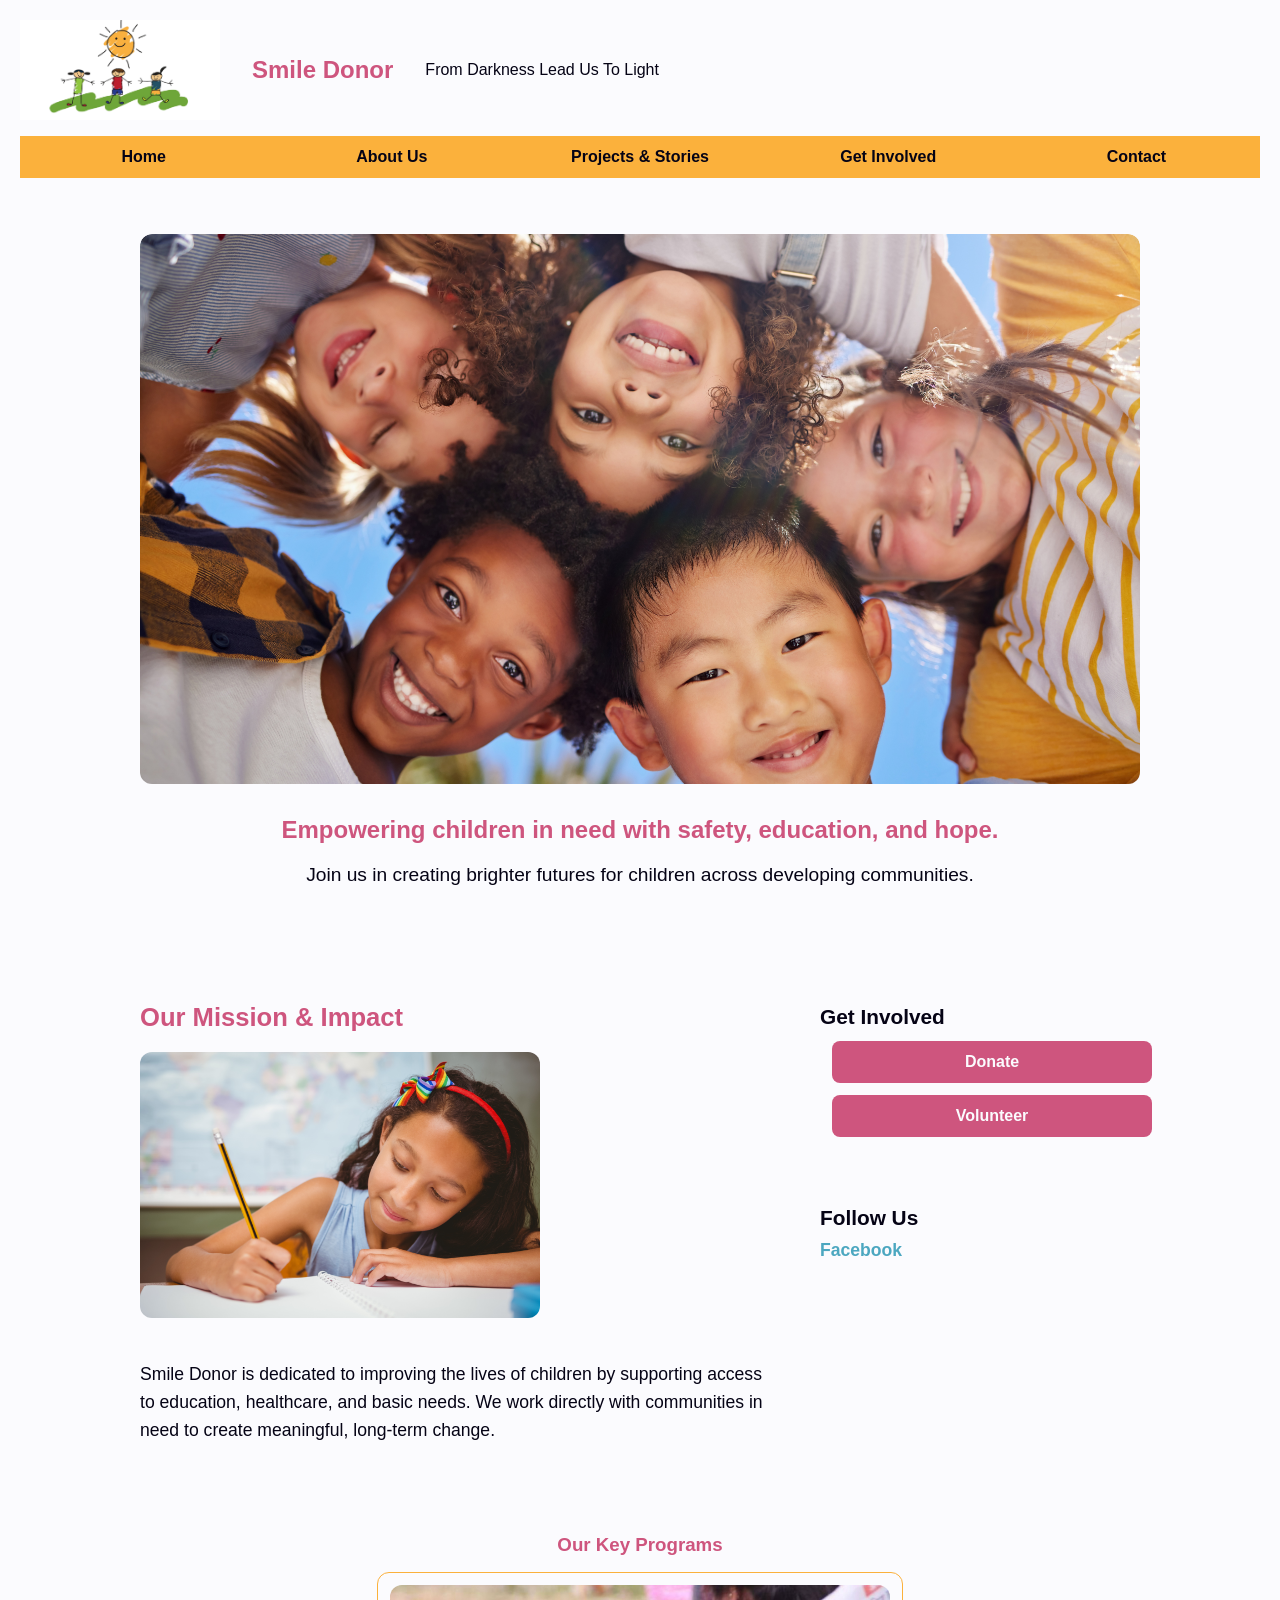
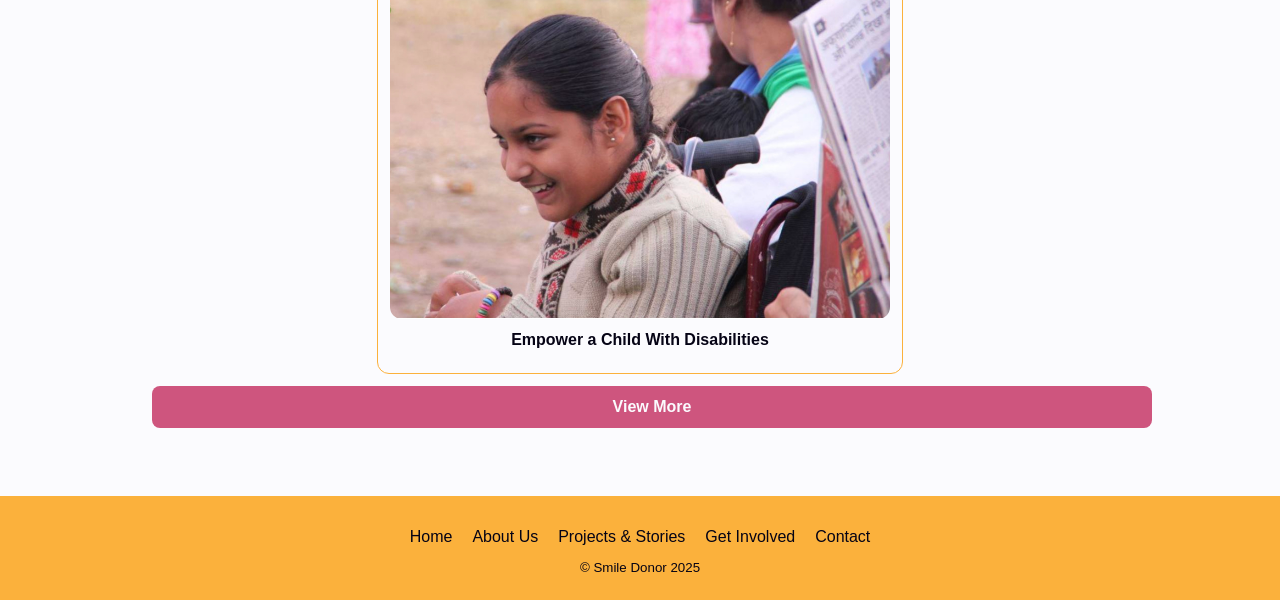
==== index.html @ 24c56756 "about page created" ====
<!DOCTYPE html>
<html lang="en">
<head>
    <meta charset="UTF-8">
    <meta name="viewport" content="width=device-width, initial-scale=1.0">
    <title>Smile Donor - Home</title>
    <link rel="stylesheet" href="styles.css">
</head>
<body>
    <header>
        <section class="branding">
            <img src="images/smile-donor-logo.png" alt="Smile Donor logo">
            <h1>Smile Donor</h1>
            <p>From Darkness Lead Us To Light</p>
        </section>
        <nav>
            <ul>
                <li><a href="index.html">Home</a></li>
                <li><a href="about.html">About Us</a></li>
                <li><a href="#">Projects &amp; Stories</a></li>
                <li><a href="#">Get Involved</a></li>
                <li><a href="#">Contact</a></li>
            </ul>
        </nav>
    </header>
    <main>
        <section class="hero">
            <div class="hero-image">
                <img src="images/smile-donor-hero.jpeg" alt="Children smiling in a group">
            </div>
            <div class="hero-text">
                <h2>Empowering children in need with safety, education, and hope.</h2>
                <p>Join us in creating brighter futures for children across developing communities.</p>
            </div>
        </section>
       <section class="mission">
        <div class="mission-card">
            <h3>Our Mission &amp; Impact</h3>

            <div class="mission-content">
                <div class="mission-image">
                    <img src="images/smile-donor-mission.jpeg" alt="Child learning and writing in a classroom">
                </div>
                <div class="mission-text">
                    <p>Smile Donor is dedicated to improving the lives of children by supporting access to education, healthcare, and basic needs. 
                        We work directly with communities in need to create meaningful, long-term change.</p>
                </div>
            </div>
        </div>
        <div class="right-column">

            <div class="get-involved">
                <h4>Get Involved</h4>
                <button>Donate</button>
                <button>Volunteer</button>
            </div>
            <div class="follow-us">
                <h4>Follow Us</h4>
                <div class="socials">
                    <a href="https://www.facebook.com/smiledonor.org">Facebook</a>
                </div>
            </div>
        </div>
       </section> 
       <section class="programs">
        <h3>Our Key Programs</h3>
        <div class="program-grid">
            <div class="program-item">
                <div class="program-image">
                    <img src="images/smile-donor-program.jpeg" alt="Smiling girl in a wheelchair participating in community activities">
                </div>
                <p>Empower a Child With Disabilities</p>
            </div>
        </div>
        <button class="view-more">View More</button>
    </section>
    </main>
    <footer>
        <ul class="footer-nav">
            <li><a href="#">Home</a></li>
            <li><a href="#">About Us</a></li>
            <li><a href="#">Projects &amp; Stories</a></li>
            <li><a href="#">Get Involved</a></li>
            <li><a href="#">Contact</a></li>
        </ul>
        <p><small>&copy; Smile Donor 2025</small></p>
    </footer>   
</body>
</html>
---- styles.css ----
:root {
    --text: #050315;         
    --background: #fbfbfe;   
    --primary: #ce557e;     
    --secondary: #4CA7C0;    
    --accent: #FBB13C;    
  }
  body {
    font-family: Arial, Helvetica, sans-serif;
    background: var(--background);
    color: var(--text);
    margin: 0;
  }
  header {
    padding: 20px;
  }
  .branding {
    display: flex;
    align-items: center;
    gap: 32px;
    margin-bottom: 10px;
  }
  .branding img {
    width: 200px;
    height: 100px;
}
.branding h1 {
  color: var(--primary);
}
nav {
  background-color: var(--accent);
}
nav ul {
  list-style: none;     
  padding: 12px;
  justify-content: space-evenly;
  display: flex;         
  gap: 25px; 
}
nav li {
  flex: 1;
  text-align: center;
}
nav a {
  text-decoration: none; 
  color: var(--text);
  font-weight: 600;
}
nav a:hover {
  color: var(--background); 
}
.hero {
  padding: 20px;
}
.hero-image {
  max-width: 1000px;
  max-height: 550px;
  overflow: hidden;
  margin: 0 auto;
  border-radius: 12px;
}
.hero-image img {
  width: 100%;
  height: auto;
  display: block;
  border-radius: 12px;
  margin-bottom: 16px;
}
.hero-text {
  padding: 12px;
  text-align: center;
}
.hero-text h2 {
  color: var(--primary);
}
.hero-text p {
  font-size: 1.2rem;
}
.mission {
  display: flex;
  justify-content: space-between;
  gap: 40px;
  margin: 40px auto;
  max-width: 1000px;
}
.mission-card {
  flex: 2;
}
.mission-card h3 {
  font-size: 1.6rem;
  margin-bottom: 20px;
  color: var(--primary);
}
.mission-content {
  display: flex;
  gap: 20px;
  flex-direction: column;
}
.mission-image img {
  width: 400px;
  height: auto;
  border-radius: 12px;
}
.mission-text p {
  font-size: 1.1rem;
  line-height: 1.6;
  color: var(--text);
}
.right-column {
  flex: 1;
  display: flex;
  flex-direction: column;
  gap: 30px;
}
.get-involved h4 {
  font-size: 1.3rem;
  margin-bottom: 12px;
}

.get-involved button {
  display: block;
  width: 100%;
  padding: 12px;
  margin: 12px;
  background-color: var(--primary);
  color: var(--background);
  border: none;
  border-radius: 8px;
  font-size: 1rem;
  font-weight: bolder;
}
.get-involved button:hover {
  background-color: var(--accent);
  color: var(--text);
}
.follow-us h4 {
  font-size: 1.3rem;
  margin-bottom: 10px;
}

.socials a {
  color: var(--secondary);
  font-size: 1.1rem;
  font-weight: bold;
  text-decoration: none;
}
.programs {
  max-width: 1000px;
  margin: 32px auto;
  padding: 16px;
}
.programs h3 {
  text-align: center;
  margin: 16px;
  color: var(--primary);
}
.program-grid {
  display: grid;
  grid-template-columns: 1fr;     
  gap: 16px;
  justify-items: center;          
}
.program-item{
  width: 100%;
  max-width: 500px;
  background: var(--background);
  border: 1px solid var(--accent);
  border-radius: 12px;
  padding: 12px;
  text-align: center;
}

.program-image {
  overflow: hidden;              
  border-radius: 12px;
}

.program-image img{
  display: block;
  width: 100%;
  height: auto;
}

.program-item p {
  margin: 12px;
  font-weight: 600;
  color: var(--text);
}
.view-more {
  display: block;
  width: 100%;
  padding: 12px;
  margin: 12px;
  background-color: var(--primary);
  color: var(--background);
  border: none;
  border-radius: 8px;
  font-size: 1rem;
  font-weight: bolder;
}
.view-more:hover{ 
  background-color: var(--accent);
  color: var(--text);
}
footer {
  background: var(--accent);    
  color: var(--text);                   
  padding: 20px;
  margin-top: 40px;
  text-align: center;
}
.footer-nav {
  list-style: none;
  padding: 0;
  margin: 12px;               
  display: flex;
  justify-content: center;
  gap: 20px;
}
.footer-nav a {
  color: var(--text);                  
  text-decoration: none;
}
.footer-nav a:hover {
  color: var(--background);         
}
footer p {
  margin: 4px;
}
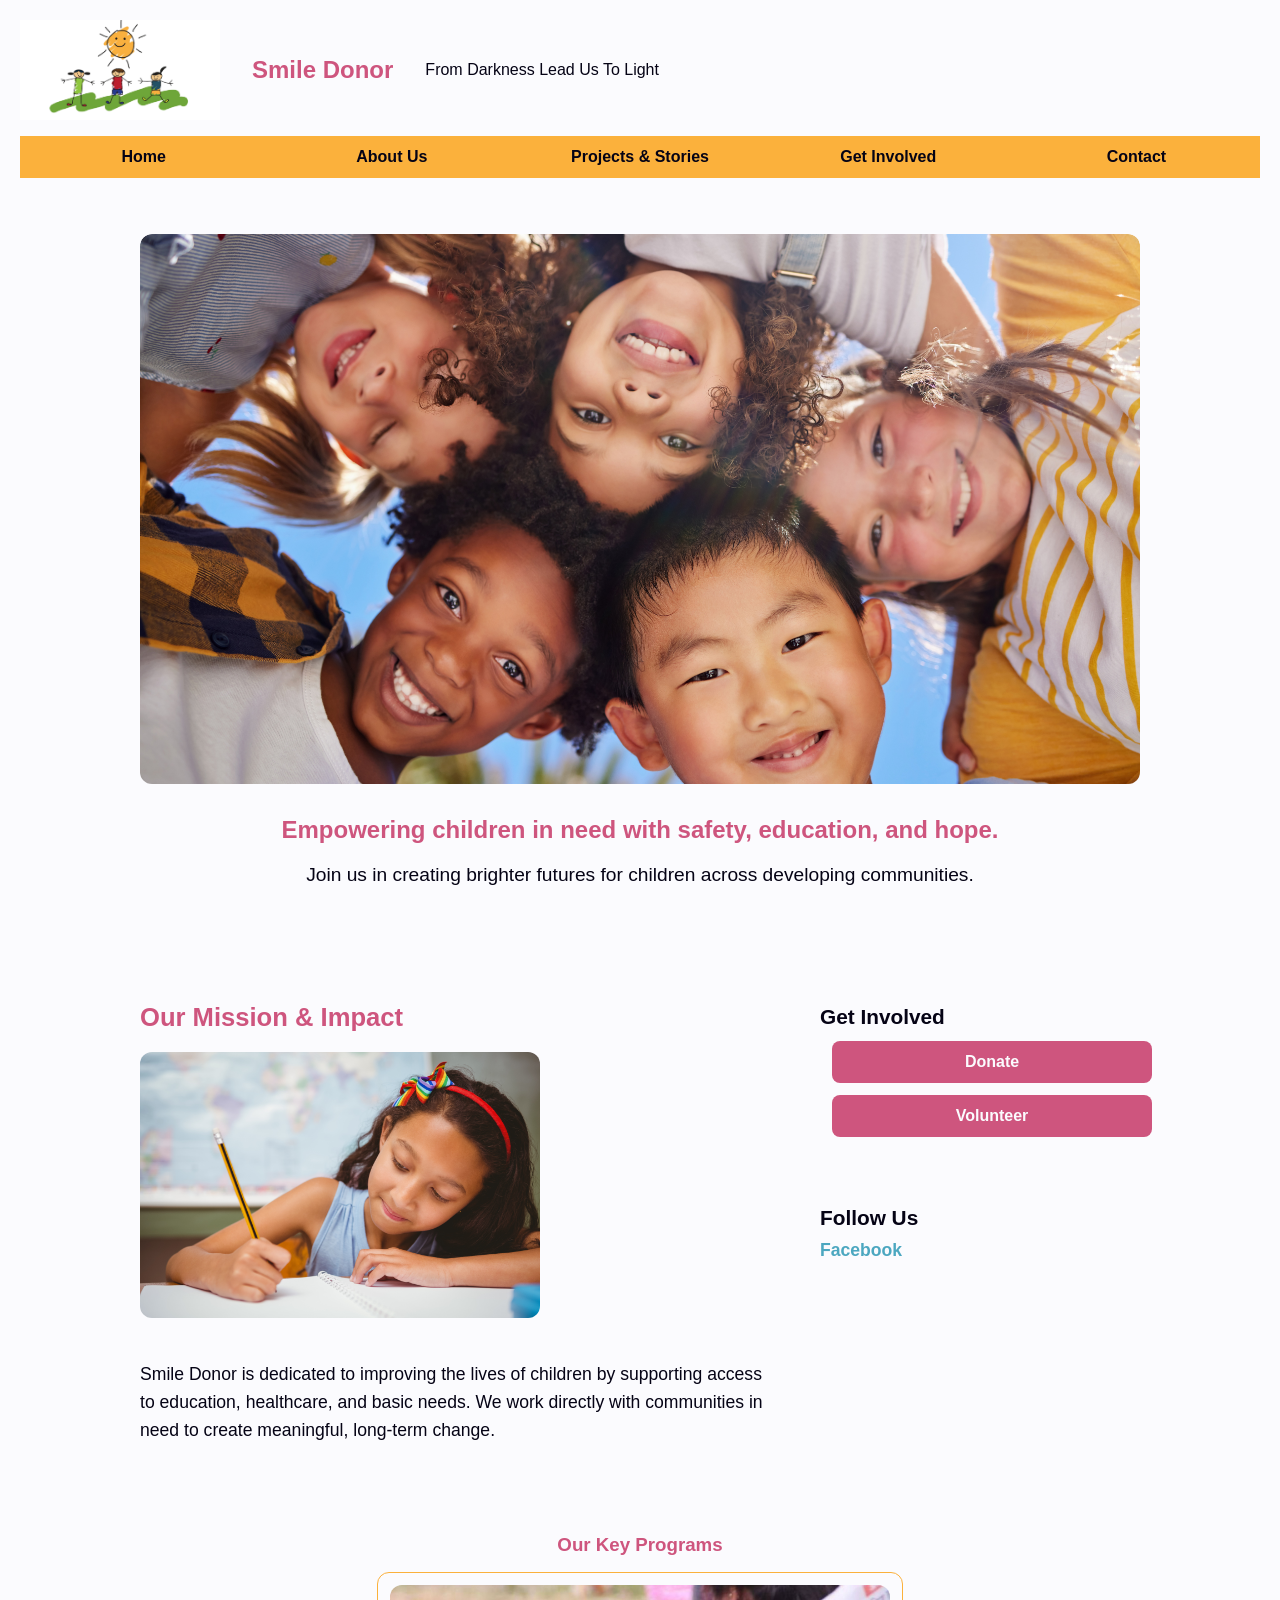
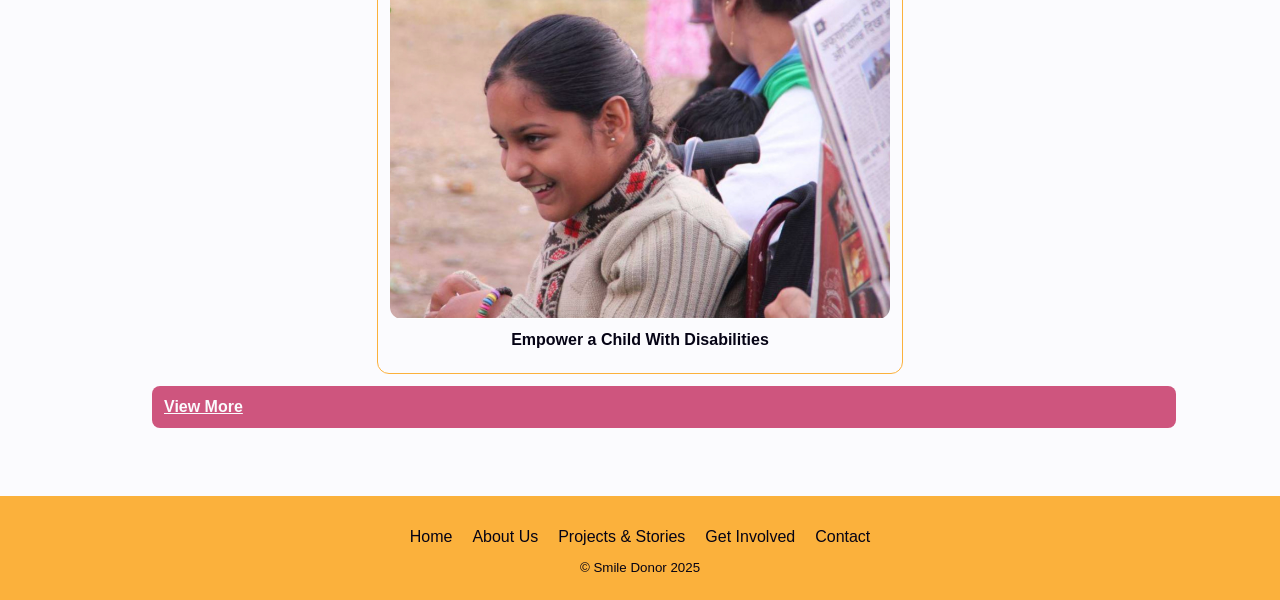
==== commit 4f92f6e3: "get involved page html done" ====
--- a/index.html
+++ b/index.html
@@ -17,7 +17,7 @@
             <ul>
                 <li><a href="index.html">Home</a></li>
                 <li><a href="about.html">About Us</a></li>
-                <li><a href="#">Projects &amp; Stories</a></li>
+                <li><a href="projects.html">Projects &amp; Stories</a></li>
                 <li><a href="#">Get Involved</a></li>
                 <li><a href="#">Contact</a></li>
             </ul>
@@ -72,7 +72,7 @@
                 <p>Empower a Child With Disabilities</p>
             </div>
         </div>
-        <button class="view-more">View More</button>
+        <a href="projects.html" class="view-more">View More</a>
     </section>
     </main>
     <footer>
--- a/styles.css
+++ b/styles.css
@@ -116,7 +116,6 @@
   font-size: 1.3rem;
   margin-bottom: 12px;
 }
-
 .get-involved button {
   display: block;
   width: 100%;
@@ -137,7 +136,6 @@
   font-size: 1.3rem;
   margin-bottom: 10px;
 }
-
 .socials a {
   color: var(--secondary);
   font-size: 1.1rem;
@@ -169,18 +167,15 @@
   padding: 12px;
   text-align: center;
 }
-
 .program-image {
   overflow: hidden;              
   border-radius: 12px;
 }
-
 .program-image img{
   display: block;
   width: 100%;
   height: auto;
 }
-
 .program-item p {
   margin: 12px;
   font-weight: 600;
@@ -202,6 +197,119 @@
   background-color: var(--accent);
   color: var(--text);
 }
+.about {
+  max-width: 900px;
+  margin: 40px auto;
+  padding: 16px;
+  text-align: center;
+}
+.about h2 {
+  color: var(--primary);
+  margin-bottom: 20px;
+  font-size: 1.8rem;
+}
+.about p {
+  font-size: 1.2rem;
+  line-height: 1.6;
+  max-width: 750px;
+  margin: 0 auto 40px auto;
+  color: var(--text);
+}
+.leadership {
+  max-width: 900px;
+  margin: 20px auto 60px auto;
+  text-align: center;
+}
+.leadership h3 {
+  font-size: 1.6rem;
+  margin-bottom: 20px;
+  color: var(--primary);
+}
+.leader-grid {
+  display: flex;
+  justify-content: center;
+  gap: 40px;
+  flex-wrap: wrap;
+  margin-top: 20px;
+}
+.leader {
+  text-align: center;
+}
+.leader img {
+  width: 180px;
+  height: 180px;
+  object-fit: cover;
+  padding: 12px;
+  border-radius: 12px;
+  border: 1px solid var(--accent);
+}
+.leader h4 {
+  font-size: 1.3rem;
+  margin-bottom: 10px;
+}
+.leader p {
+  color: var(--secondary);
+  font-size: 1.1rem;
+  font-weight: bold;
+  text-decoration: none;
+}
+.project {
+  max-width: 900px;
+  margin: 40px auto;
+  padding: 20px;
+  overflow: hidden;              
+  border-radius: 12px;
+}
+.project img {
+  display: block;
+  width: 80%;
+  height: auto;
+  border-radius: 12px;
+  margin: 0 auto;
+}
+.project h2 {
+  text-align: center;
+  color: var(--primary);
+  margin-bottom: 20px;
+  font-size: 1.8rem;
+}
+.project-video {
+  max-height: 450px;
+  border-radius: 12px;
+  display: block;
+  margin: 0 auto;
+  max-width: 100%;
+}
+.project p {
+  font-size: 1.1rem;
+  line-height: 1.6;
+  color: var(--text);
+  text-align: center;
+  margin-bottom: 40px;
+}
+.project h3 {
+  font-size: 1.6rem;
+  margin-bottom: 20px;
+  margin-top: 20px;
+  color: var(--primary);
+  text-align: center;
+}
+.get-involved-button {
+  display: block;
+  width: 100%;
+  margin: 0;
+  padding: 12px;
+  background-color: var(--primary);
+  color: var(--background);
+  border: none;
+  border-radius: 8px;
+  font-size: 1rem;
+  font-weight: bolder;
+}
+.get-involved-button:hover{ 
+  background-color: var(--accent);
+  color: var(--text);
+}
 footer {
   background: var(--accent);    
   color: var(--text);                   
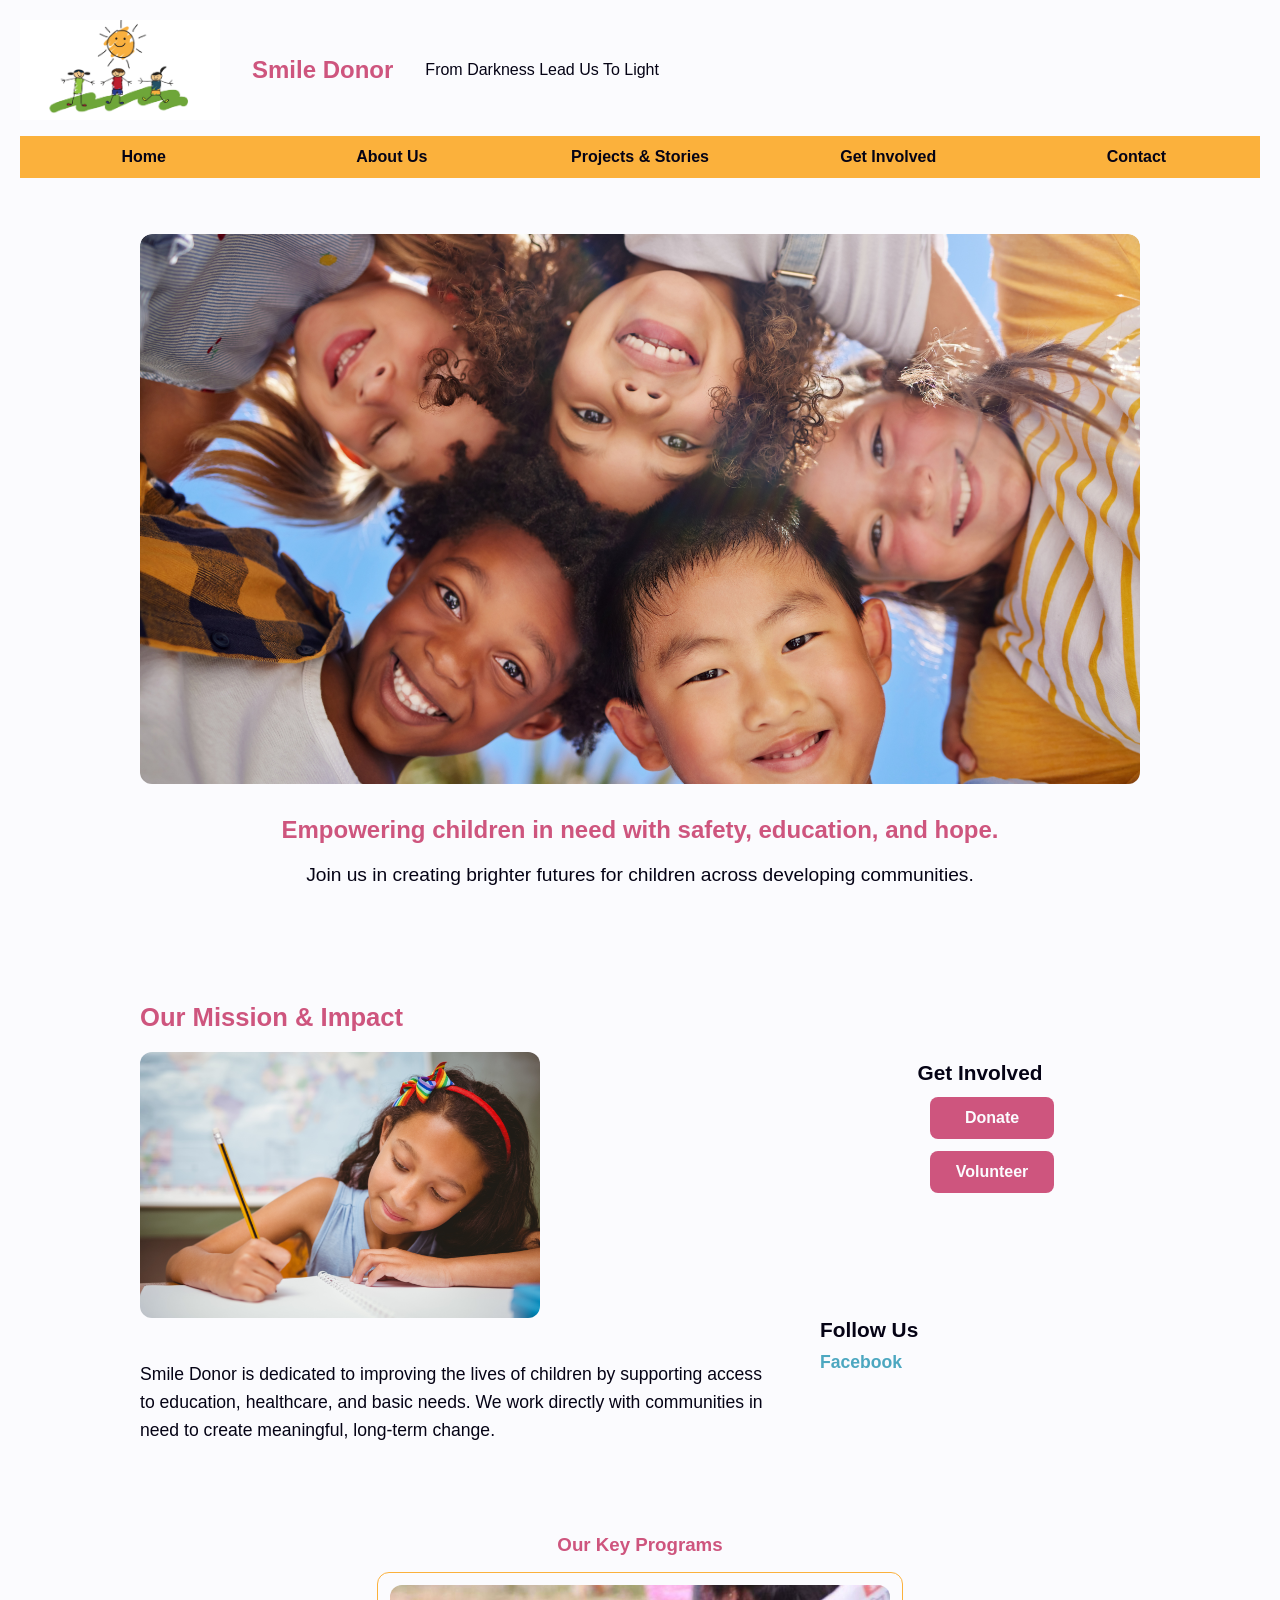
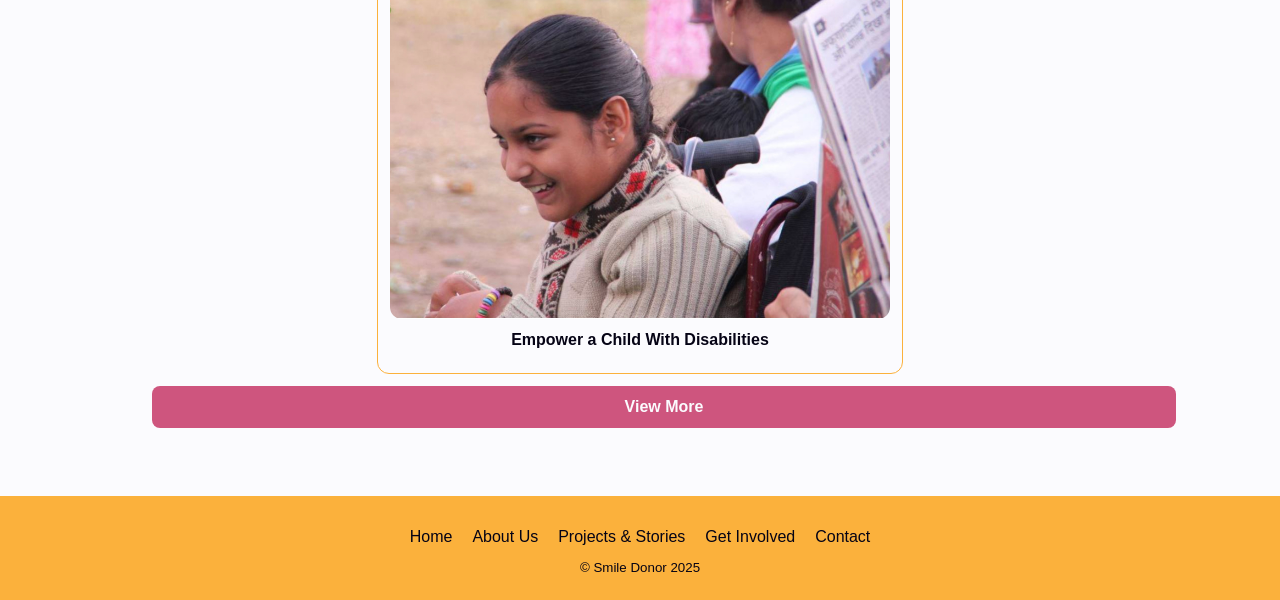
==== commit f4cb929d: "contact html done" ====
--- a/index.html
+++ b/index.html
@@ -18,7 +18,7 @@
                 <li><a href="index.html">Home</a></li>
                 <li><a href="about.html">About Us</a></li>
                 <li><a href="projects.html">Projects &amp; Stories</a></li>
-                <li><a href="#">Get Involved</a></li>
+                <li><a href="get-involved.html">Get Involved</a></li>
                 <li><a href="#">Contact</a></li>
             </ul>
         </nav>
--- a/styles.css
+++ b/styles.css
@@ -192,6 +192,8 @@
   border-radius: 8px;
   font-size: 1rem;
   font-weight: bolder;
+  text-align: center;
+  text-decoration: none;
 }
 .view-more:hover{ 
   background-color: var(--accent);
@@ -305,8 +307,75 @@
   border-radius: 8px;
   font-size: 1rem;
   font-weight: bolder;
+  text-align: center;
+  text-decoration: none;
 }
 .get-involved-button:hover{ 
+  background-color: var(--accent);
+  color: var(--text);
+}
+.get-involved {
+  max-width: 900px;
+  margin: 40px auto;
+  padding: 16px;
+  text-align: center;
+}
+.get-involved h2 {
+  text-align: center;
+  color: var(--primary);
+  margin-bottom: 20px;
+  font-size: 1.8rem;
+}
+.get-involved p {
+  font-size: 1.1rem;
+  line-height: 1.6;
+  color: var(--text);
+  text-align: center;
+  margin-bottom: 40px;
+}
+table {
+  width: 90%;
+  max-width: 1000px;
+  margin: 0 auto 30px auto;
+  border-collapse: collapse;
+  background: var(--secondary);
+  color: var(--text);
+  border: 2px solid var(--accent);
+  border-radius: 12px;
+  overflow: hidden;
+}
+th, td {
+  padding: 14px;
+  text-align: left;
+  border: 1px solid var(--accent);
+}
+th {
+  background-color: var(--primary);
+  color: var(--background);
+  font-weight: 700;
+  font-size: 1.1rem;
+}
+td {
+  font-size: 1rem;
+  line-height: 1.5;
+  color: var(--text);
+  font-weight: 500;
+}
+.contact-button {
+  display: block;
+  width: 100%;
+  margin: 0;
+  padding: 12px;
+  background-color: var(--primary);
+  color: var(--background);
+  border: none;
+  border-radius: 8px;
+  font-size: 1rem;
+  font-weight: bolder;
+  text-align: center;
+  text-decoration: none;
+}
+.contact-button:hover{ 
   background-color: var(--accent);
   color: var(--text);
 }
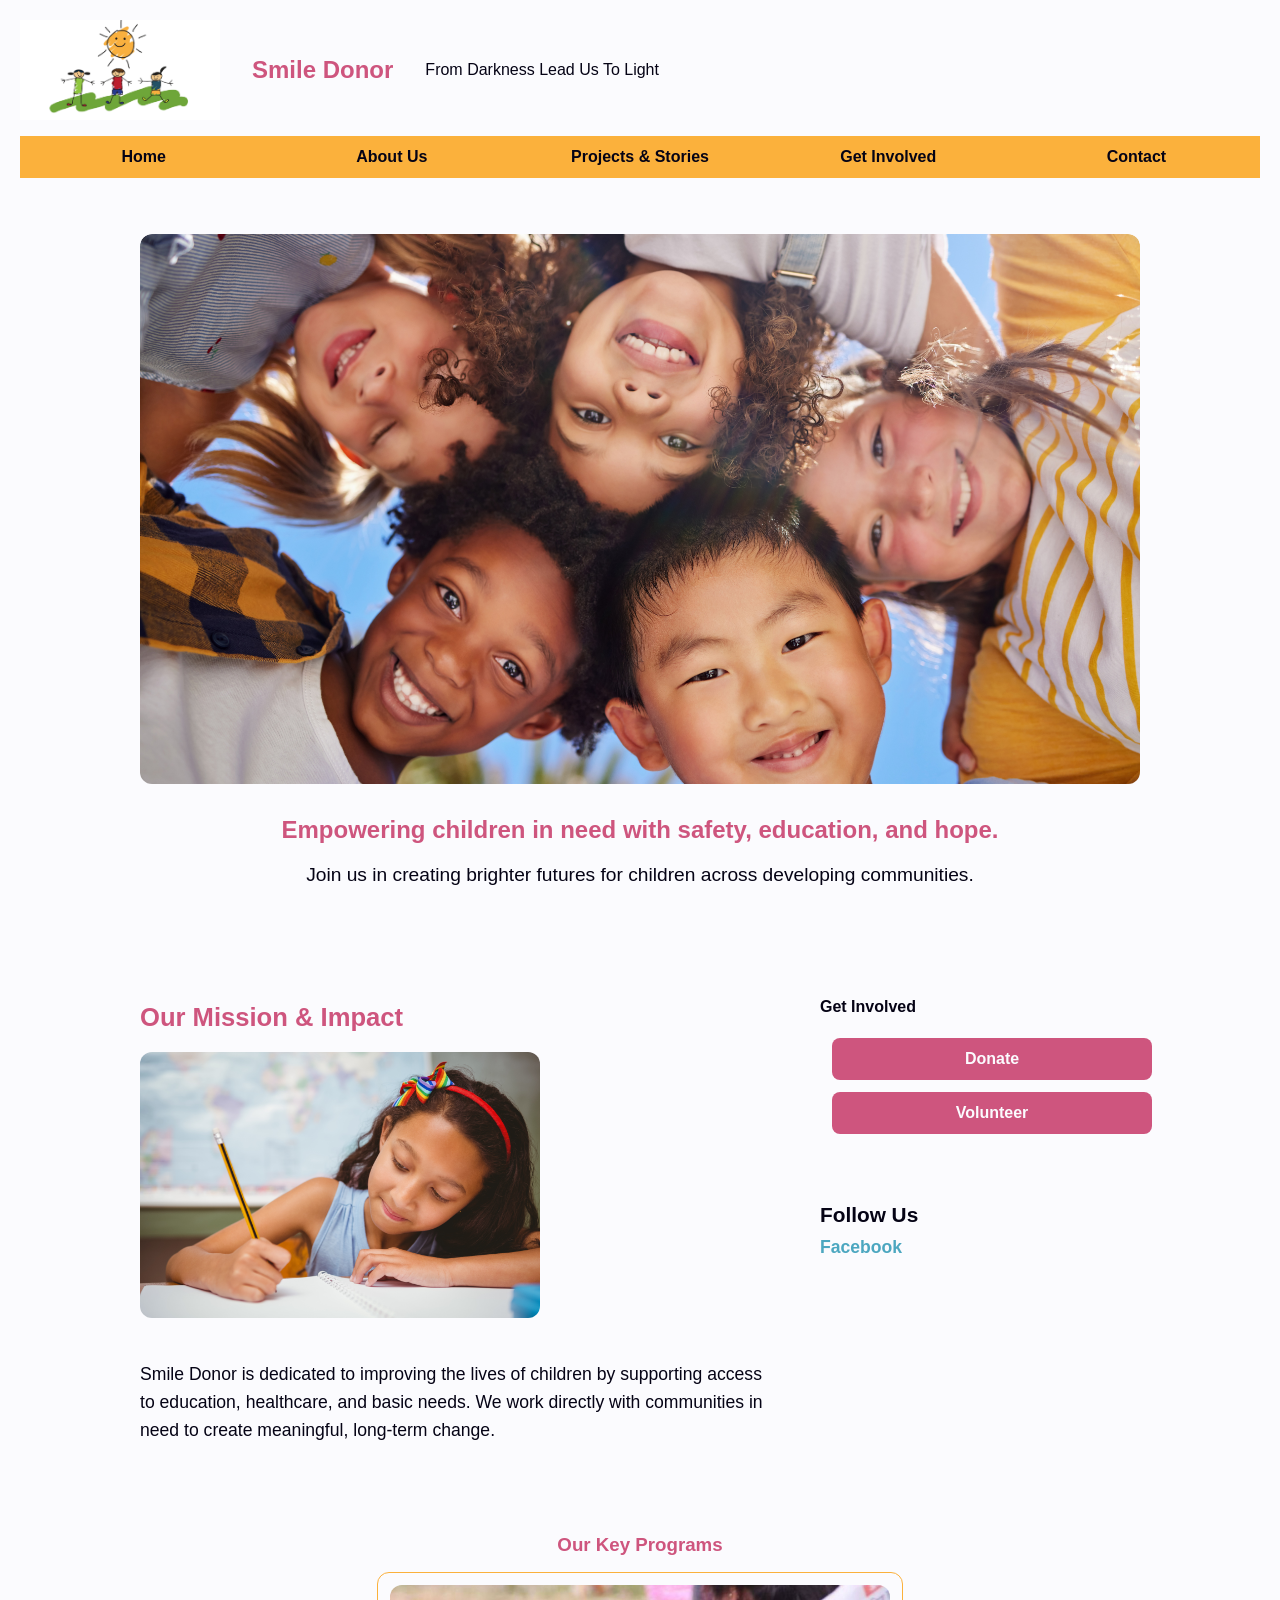
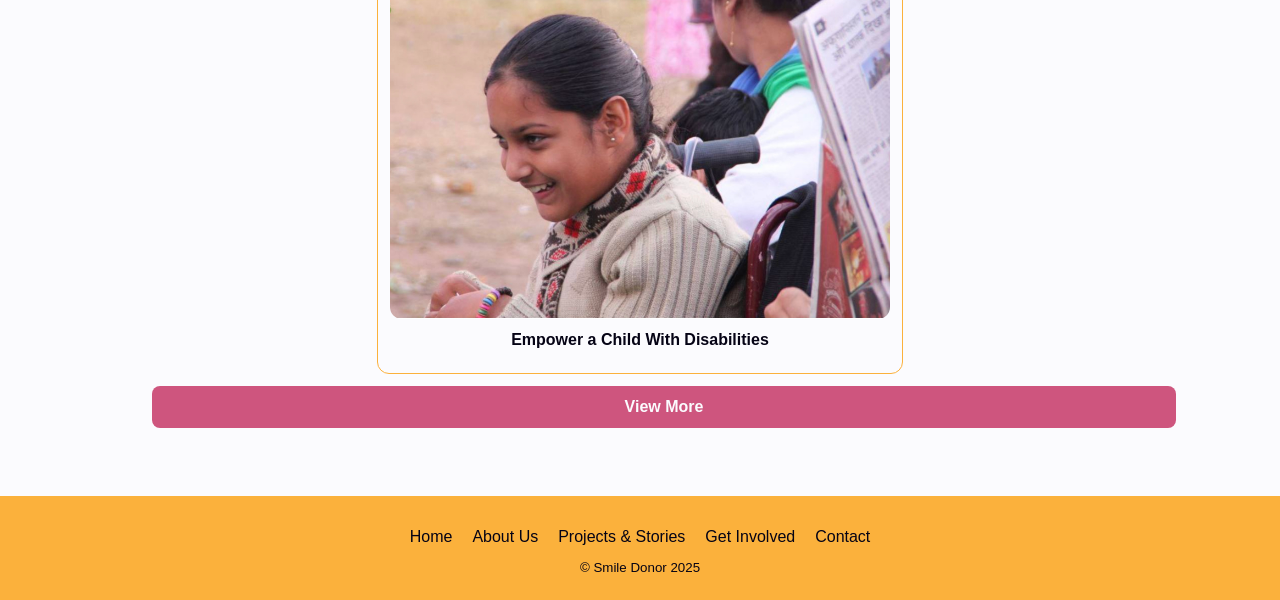
==== commit ef32665e: "contact page css done" ====
--- a/index.html
+++ b/index.html
@@ -19,7 +19,7 @@
                 <li><a href="about.html">About Us</a></li>
                 <li><a href="projects.html">Projects &amp; Stories</a></li>
                 <li><a href="get-involved.html">Get Involved</a></li>
-                <li><a href="#">Contact</a></li>
+                <li><a href="contact.html">Contact</a></li>
             </ul>
         </nav>
     </header>
@@ -49,10 +49,14 @@
         </div>
         <div class="right-column">
 
-            <div class="get-involved">
+            <div class="donate">
                 <h4>Get Involved</h4>
-                <button>Donate</button>
-                <button>Volunteer</button>
+                <a href="contact.html">
+                    <button>Donate</button>
+                </a>
+                <a href="contact.html">
+                    <button>Volunteer</button>
+                </a>
             </div>
             <div class="follow-us">
                 <h4>Follow Us</h4>
--- a/styles.css
+++ b/styles.css
@@ -116,7 +116,7 @@
   font-size: 1.3rem;
   margin-bottom: 12px;
 }
-.get-involved button {
+.donate button {
   display: block;
   width: 100%;
   padding: 12px;
@@ -128,9 +128,13 @@
   font-size: 1rem;
   font-weight: bolder;
 }
-.get-involved button:hover {
-  background-color: var(--accent);
-  color: var(--text);
+.donate button:hover {
+  background-color: var(--accent);
+  color: var(--text);
+}
+.donate a {
+  text-align: center;
+  text-decoration: none;
 }
 .follow-us h4 {
   font-size: 1.3rem;
@@ -379,6 +383,83 @@
   background-color: var(--accent);
   color: var(--text);
 }
+.contact {
+  max-width: 900px;
+  margin: 40px auto;
+  padding: 16px;
+  text-align: center;
+}
+.contact h2 {
+  text-align: center;
+  color: var(--primary);
+  margin-bottom: 20px;
+  font-size: 1.8rem;
+}
+.contact p {
+  font-size: 1.1rem;
+  line-height: 1.6;
+  color: var(--text);
+  text-align: center;
+  margin-bottom: 40px;
+}
+.contact-container {
+  display: flex;
+  gap: 60px;
+  margin-top: 20px;
+}
+.contact-form {
+  flex: 2;
+  display: flex;
+  flex-direction: column;
+  gap: 12px;
+}
+.contact-form label {
+  text-align: left;
+  font-weight: 600;
+}
+.contact-form input,
+.contact-form select,
+.contact-form textarea {
+  width: 100%;
+  padding: 10px;
+  border: 1px solid var(--accent);
+  border-radius: 8px;
+  font-size: 1rem;
+}
+.submit-btn {
+  display: block;
+  width: 100%;
+  margin: 0;
+  padding: 12px;
+  background-color: var(--primary);
+  color: var(--background);
+  border: none;
+  border-radius: 8px;
+  font-size: 1rem;
+  font-weight: bolder;
+  text-align: center;
+  text-decoration: none;
+}
+.submit-btn:hover{ 
+  background-color: var(--accent);
+  color: var(--text);
+}
+.direct-email {
+  flex: 1;
+  border-left: 2px solid var(--accent);
+  padding-left: 20px;
+}
+.direct-email h3 {
+  font-size: 1.4rem;
+  margin-bottom: 20px;
+  margin-top: 20px;
+  color: var(--primary);
+  text-align: center;
+}
+.direct-email a {
+  text-decoration: none;
+  color: var(--secondary);
+}
 footer {
   background: var(--accent);    
   color: var(--text);                   
